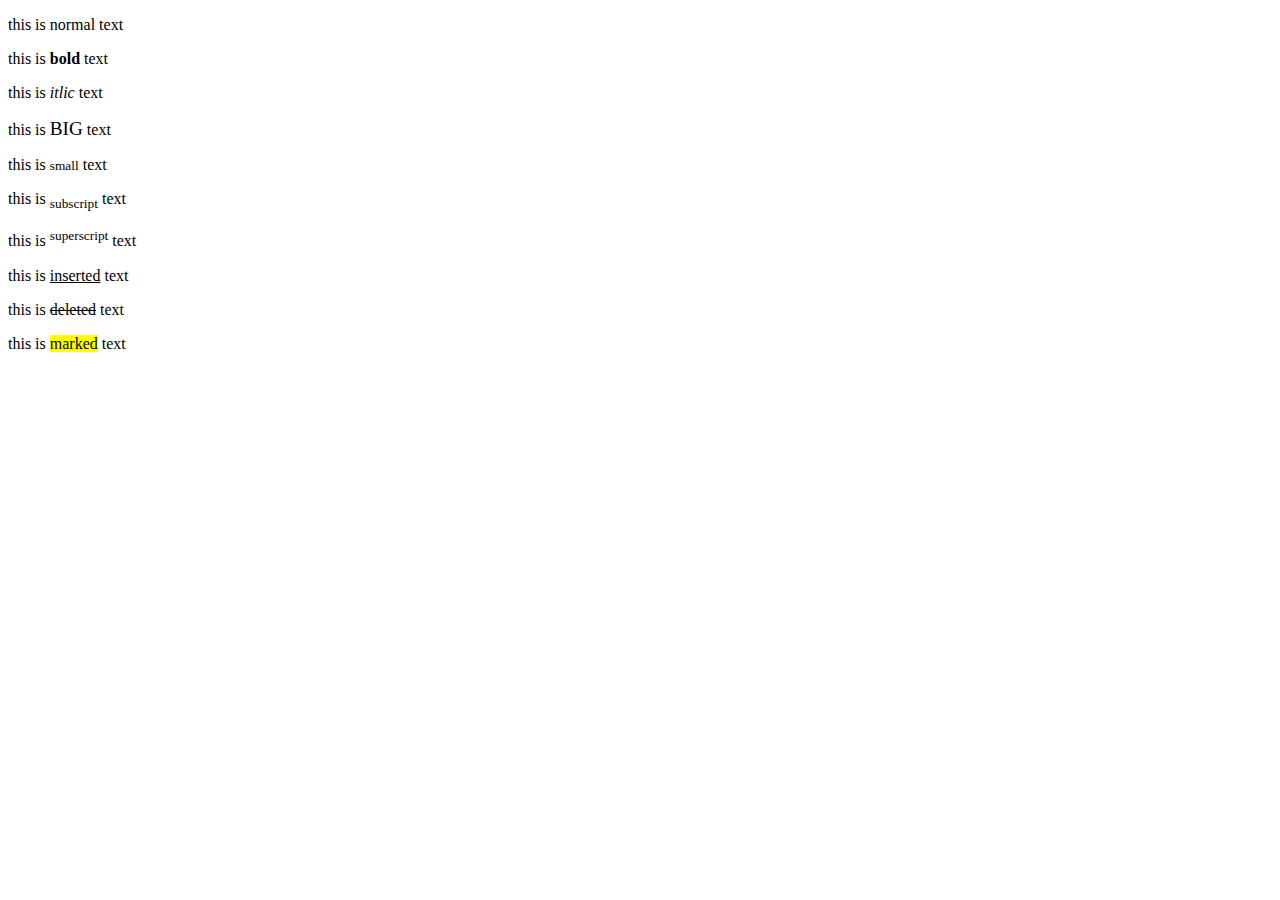
==== index.html @ 9e932d70 "first commit" ====
<!DOCTYPE html>
<html lang="en">
    <head>
        <meta charset="utf-8">
        <title>
            my website
        </title>
    </head>
    <body>
    <p> this is normal text</p>
    <p> this is <b>bold</b> text</p>
    <p> this is <i>itlic</i> text</p>
    <p> this is <BIG>BIG</BIG> text</p>
    <p> this is <small>small</small> text</p>
    <p> this is <sub>subscript</sub> text</p>
    <p> this is <sup>superscript</sup> text</p>
    <p> this is <ins>inserted</ins> text</p>
    <p> this is <del>deleted</del> text</p>
    <p> this is <mark>marked</mark> text</p>
    </body>
</html>
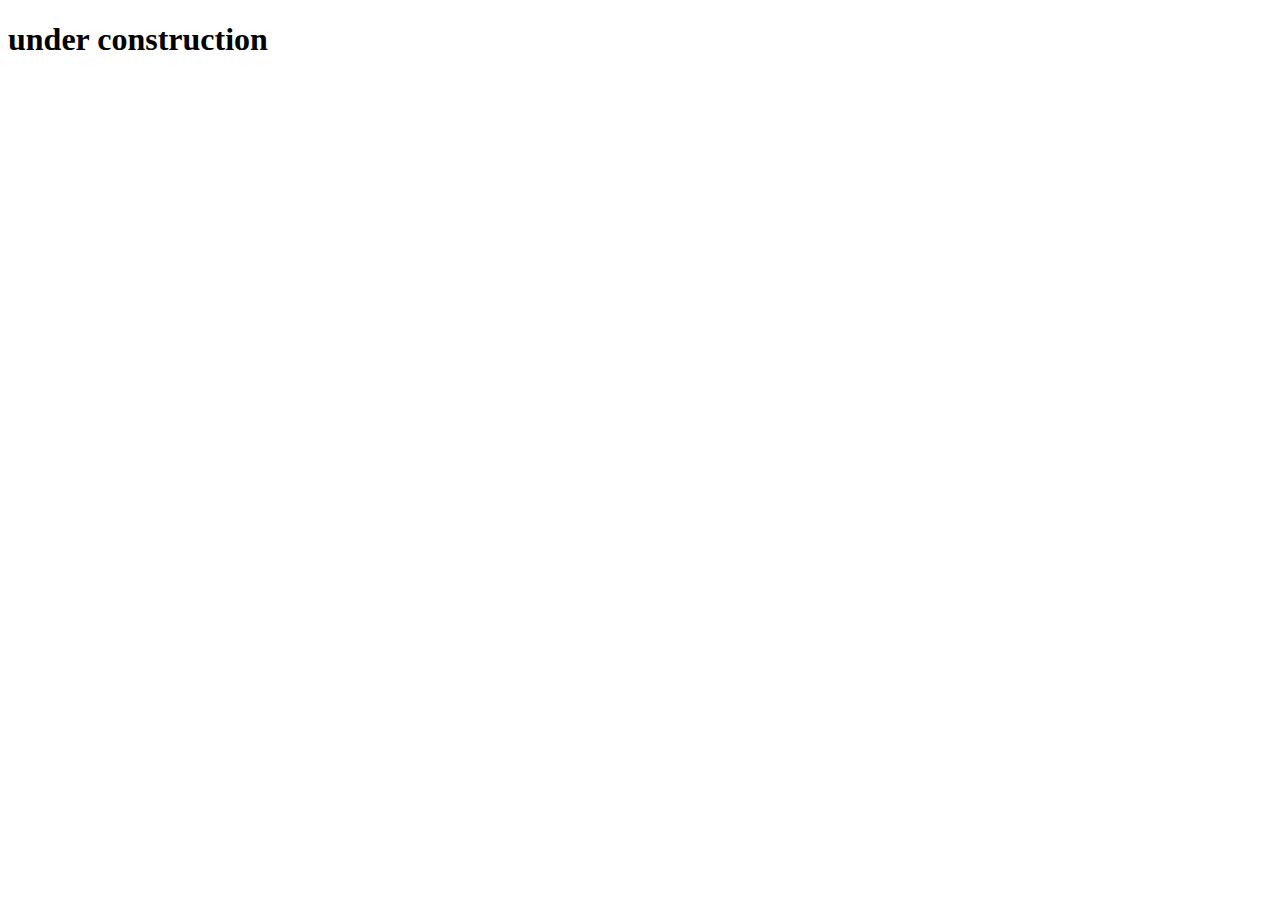
==== commit df0446ca: "second commit" ====
--- a/index.html
+++ b/index.html
@@ -7,15 +7,8 @@
         </title>
     </head>
     <body>
-    <p> this is normal text</p>
-    <p> this is <b>bold</b> text</p>
-    <p> this is <i>itlic</i> text</p>
-    <p> this is <BIG>BIG</BIG> text</p>
-    <p> this is <small>small</small> text</p>
-    <p> this is <sub>subscript</sub> text</p>
-    <p> this is <sup>superscript</sup> text</p>
-    <p> this is <ins>inserted</ins> text</p>
-    <p> this is <del>deleted</del> text</p>
-    <p> this is <mark>marked</mark> text</p>
+   <h1>
+    under construction
+   </h1>
     </body>
 </html>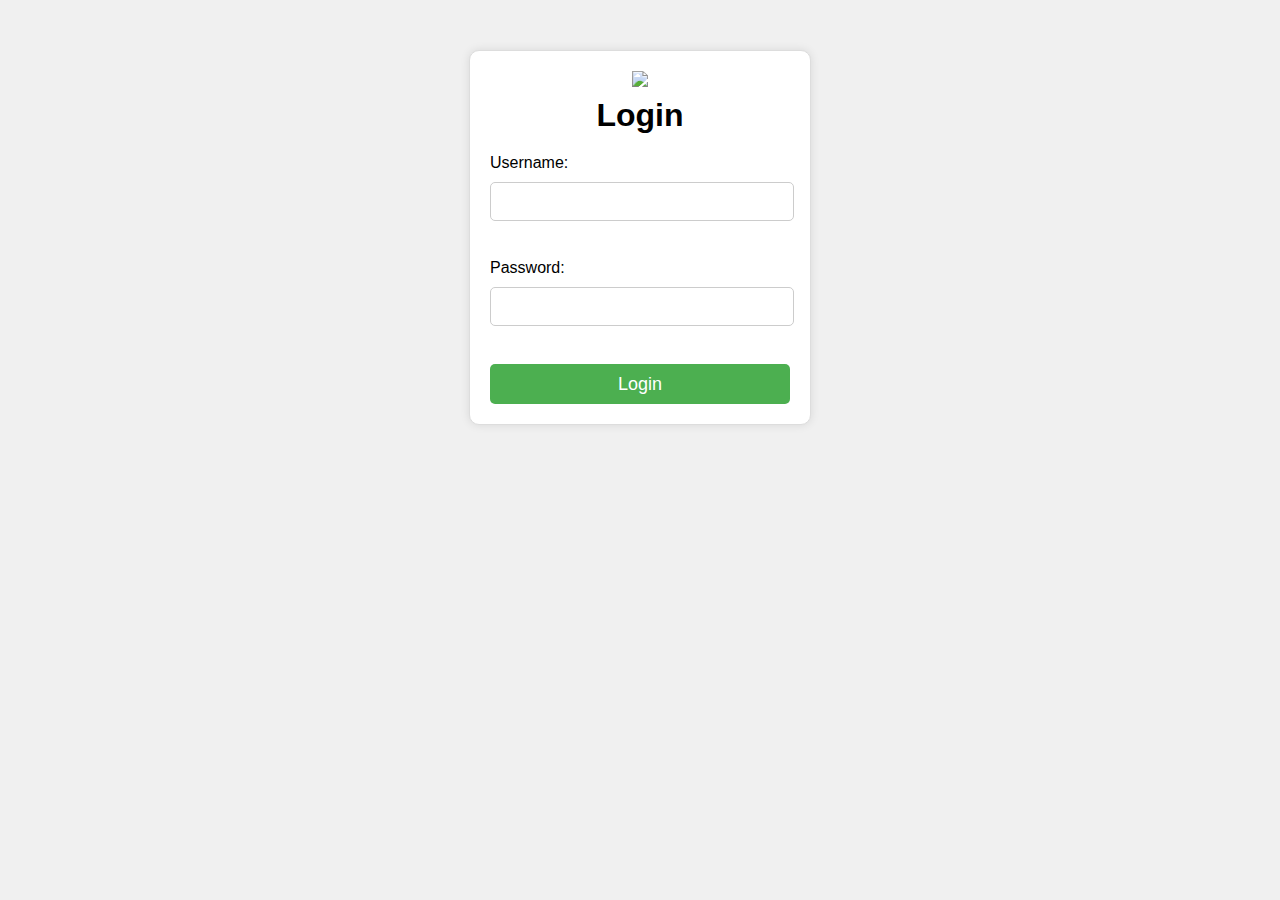
==== commit a461f0b9: "login page commit" ====
--- a/index.html
+++ b/index.html
@@ -1,14 +1,23 @@
 <!DOCTYPE html>
-<html lang="en">
-    <head>
-        <meta charset="utf-8">
-        <title>
-            my website
-        </title>
-    </head>
-    <body>
-   <h1>
-    under construction
-   </h1>
-    </body>
-</html>+<html>
+  <head>
+    <title>Login Page</title>
+    <link rel="stylesheet" href="style.css" >
+  </head>
+  
+  <body>
+    <div class="container">
+        <div class="img">
+            <img width="100px" src="https://urbanproprod.blob.core.windows.net/tv-prod/member/photo/1379564-medium190ap.jpg">
+        </div>
+      <h1>Login</h1>
+      <form>
+        <label for="username">Username:</label>
+        <input type="text" id="username" name="username" /><br /><br />
+        <label for="password">Password:</label>
+        <input type="password" id="password" name="password" /><br /><br />
+        <input type="submit" value="Login" />
+      </form>
+    </div>
+  </body>
+</html>
--- a/style.css
+++ b/style.css
@@ -0,0 +1,48 @@
+body {
+    font-family: Arial, Helvetica, sans-serif;
+    background-color: #f0f0f0;
+}
+.container {
+    background-color: #fff;
+    width: 300px;
+    padding: 20px;
+    border: 1px solid #ddd;
+    border-radius: 10px;
+    box-shadow: 0 0 10px rgba(0, 0, 0, 0.1);
+    margin: 50px auto;
+}
+h1 {
+    text-align: center;
+    margin-bottom: 20px;
+}
+label {
+    display: block;
+    margin-bottom: 10px;
+}
+input[type="text"], input[type="password"] {
+    width: 100%;
+    height: 35px;
+    margin-bottom: 20px;
+    padding: 1px;
+    border: 1px solid #ccc;
+    border-radius: 5px;
+}
+input[type="submit"] {
+    width: 100%;
+    height: 40px;
+    background-color: #4CAF50;
+    color: #fff;
+    border: none;
+    border-radius: 5px;
+    cursor: pointer;
+    font-size: 18px;
+}
+input[type="submit"]:hover {
+
+    background-color: #3e8e41;
+
+}
+.img {
+    text-align: center;
+    margin-bottom: -5%;
+}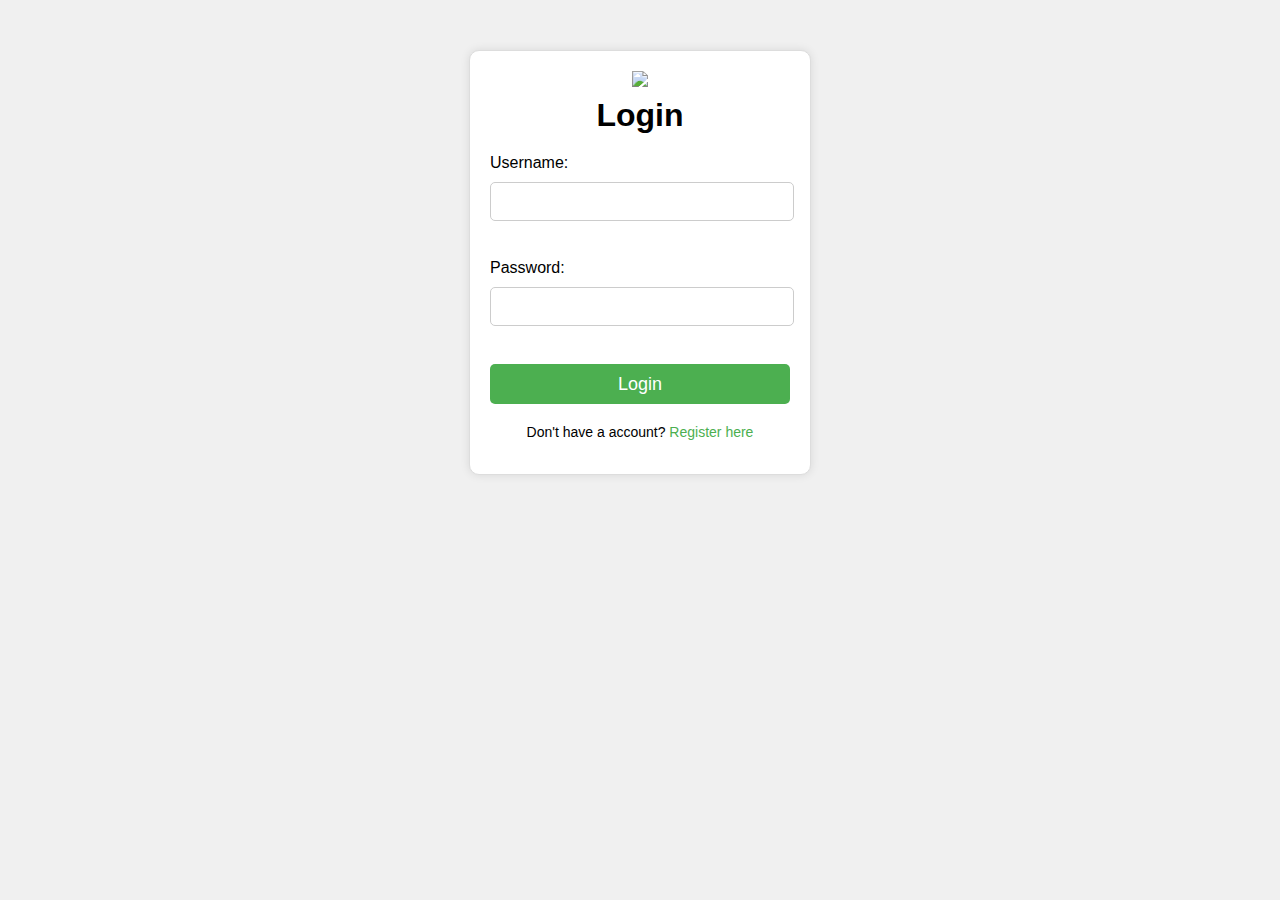
==== commit 3012bfe7: "adding register page" ====
--- a/index.html
+++ b/index.html
@@ -18,6 +18,8 @@
         <input type="password" id="password" name="password" /><br /><br />
         <input type="submit" value="Login" />
       </form>
+      <p> Don't have a account?  <a href="registrationPage.html">Register here</a></p>
+
     </div>
   </body>
 </html>
--- a/style.css
+++ b/style.css
@@ -45,4 +45,16 @@
 .img {
     text-align: center;
     margin-bottom: -5%;
+}
+p{
+    text-align: center;
+    font-size: 14px;
+    margin-top: 20px;
+}
+p a {
+    color: #4CAF50;
+    text-decoration: none;
+}
+p a:hover{
+    text-decoration: underline;
 }